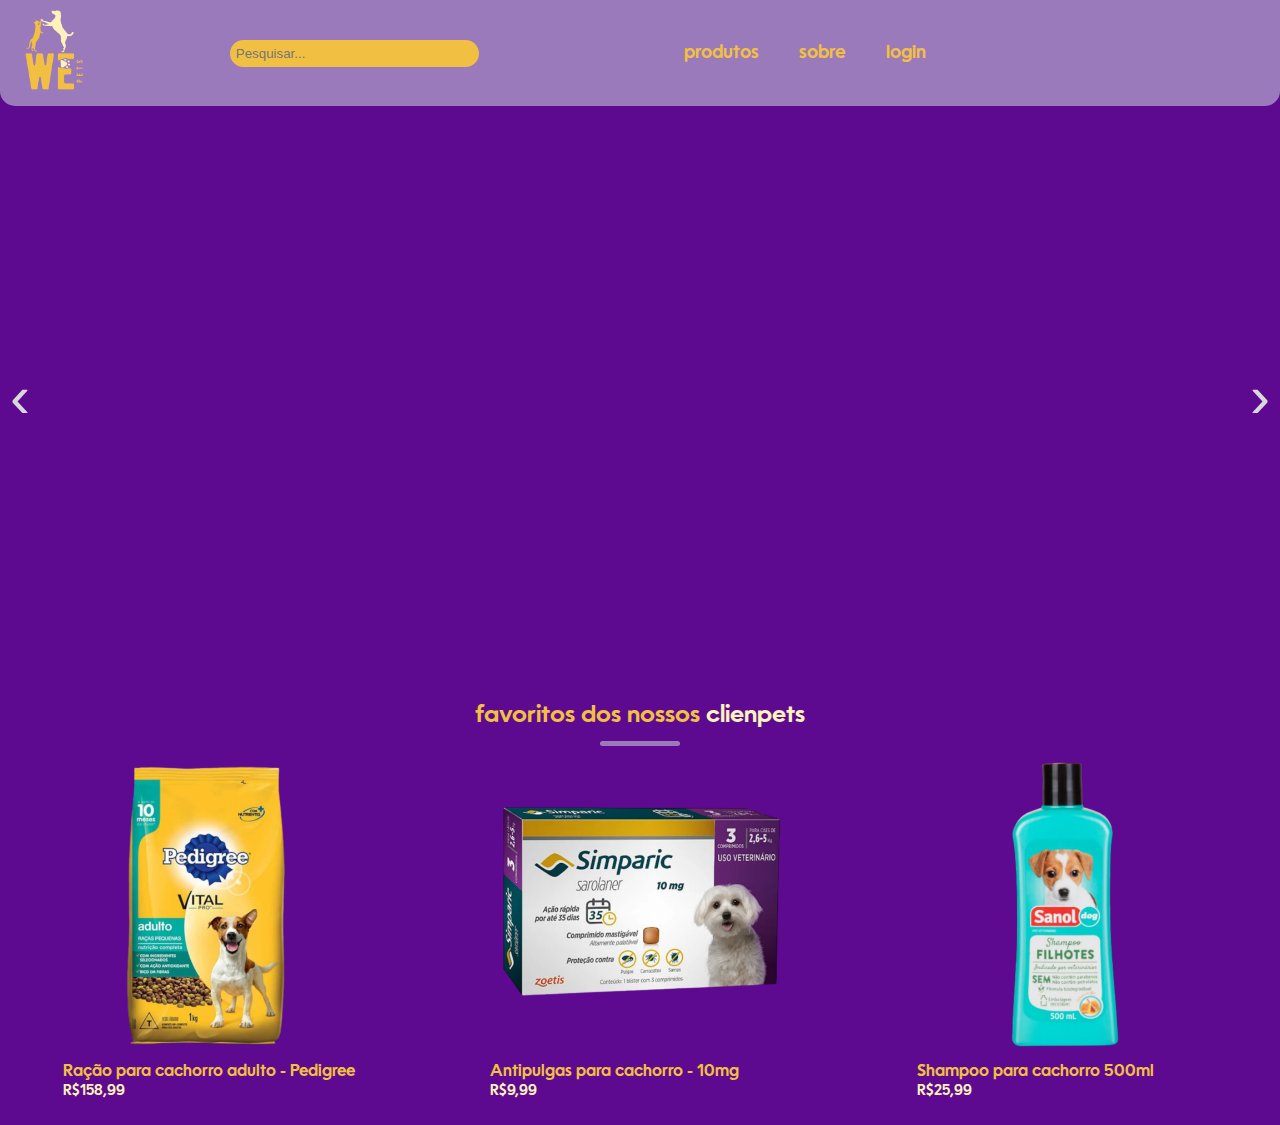
==== Index.html @ 7973c883 "atualização footer" ====
<!DOCTYPE html>
<html lang="pt-br">
<head>
    <meta charset="UTF-8">
    <meta http-equiv="X-UA-Compatible" content="IE=edge">
    <meta name="viewport" content="width=device-width, initial-scale=1.0">
    <title>wepets | página inicial</title>
    <link rel="stylesheet" href="header.css">
    <link rel="stylesheet" href="style.css">
    <!-- Link para a lupa -->
  <script src="https://code.iconify.design/3/3.1.0/iconify.min.js"></script>
    <link rel="shortcut icon" href="images/logo we.png" type="image/x-icon">
    <script src="https://code.iconify.design/3/3.1.0/iconify.min.js"></script>
    <script src="https://code.iconify.design/iconify-icon/1.0.7/iconify-icon.min.js"></script>

    <link rel="preconnect" href="https://fonts.gstatic.com">
<link href="https://fonts.googleapis.com/css2?family=Poppins:wght@300&display=swap" rel="stylesheet">
<script src="https://code.iconify.design/3/3.1.0/iconify.min.js"></script>
</head>
<body>
<!-- header -->
<header>
  <div class="logo">
    <a href="index.html">
      <img src="sprint/logomarca.png" alt="logo">
    </a>
  </div>
  <div class="search">
    <input type="text" placeholder="Pesquisar...">
    <span class="iconify" data-icon="iconamoon:search-bold" style="color: white;" data-width="22"></span>
  </div>

  <nav>
    <ul id="MenuItems">
      <li><a href="isabelle.html">produtos</a></li>
      <li><a href="sobre.html">sobre</a></li>
      <li><a href="Login.html">login</a></li>
    </ul>
  </nav>
  
  <div class="login">
    <a href=""><span class="iconify" data-icon="gridicons:user" style="color: #f1c043;" data-width="42"></span></a>
    <a href=""><span class="iconify" data-icon="mdi:cart-outline" style="color: #f1c043;" data-width="42"></span></a>
  </div>
  <div class="carrinho">
  </div>

</header>

<main>
<div class="small-container"> <br> <br>

<!-- carrossel -->
<div class="slider">
    <div class="slides-container">
        <div class="slide">
        <img src="images/Banner frete grátis .png" alt="Imagem 1">
        </div>
        <div class="slide">
        <img src="images/banho e tosa2.png" alt="Imagem 2">
        </div>
        <div class="slide">
        <img src="images/73962.jpg" alt="Imagem 3">
        </div>
    </div>
      
    <div class="controls">
        <button class="prev-button">&#8249;</button>
        <button class="next-button">&#8250;</button>
    </div>
</div> <br>

<!-- produtos -->

<h2 class="title">favoritos dos nossos <span>clienpets</span></h2>

<div class="small-container">
<div class="row">
    <div class="col-4">
        <a href="grazy.html"><img src="images/ração.png" alt=""></a>
        <h4></a> Ração para cachorro adulto - Pedigree</h4>
    <p>R$158,99</p>
    </div>
    <div class="col-4">
        <img src="images/antipulgas.png" alt="">
        <h4>Antipulgas para cachorro - 10mg</h4>
        <p>R$9,99</p>
    </div>
    <div class="col-4">
        <img class="shampoo" src="images/shampoo.png" alt="">
        <h4>Shampoo para cachorro 500ml</h4>
        <p>R$25,99</p>
    </div>
</div>
</div>

<!-- footer -->
<!-- <footer>
  <div class="main-content">
    <div class="left box">
      <h2> Sobre nós</h2>
      <div class="content">
        <p>Somos uma empresa que trabalha com o melhor para seu pet!</p>

           <div class="icon">
      <img src="images/logomarca.png" alt="">

          <a href="instagram.com"><span class="iconify" data-icon="logos:instagram-icon" style="color: black;" data-width="40"></span></a>
          <a href=""><span class="iconify" data-icon="bxl:facebook-circle" style="color: black;" data-width="40"></span></a>
          </div>
        
      </div>
    </div> 
    <div class="center box">
      <h2>Endereço</h2>
      <div class="content">
        <div class="place">
                      <span class="iconify" data-icon="streamline:travel-map-location-pin-navigation-map-maps-pin-gps-location" style="color: black;" data-width="20"></span>
          <span class="text">Av. Santos Dumont, 300</span>
                      
        </div>

        <div class="phone">
                      <span class="iconify" data-icon="gridicons:phone" style="color: black;" data-width="20"></span>
          <span class="text">+55 11 4002-8922</span>
        </div>

        <div class="email">
                      <span class="iconify" data-icon="mdi:gmail" style="color: black;" data-width="20"></span>
          <span class="text">WePetz@Gmail.com</span>
        </div>
      </div>
    </div>
    <div class="right box">
      <h2>Contato</h2>
      <div class="content">
        <form action="#">
          <div class="email">
            <div class="text">Email *</div>
            <input type="email" required>
          </div>
          <div class="msg">
            <div class="text">Mensagem *</div>
            <textarea rows="2" cols="25" required></textarea>
          </div>
          <div class="btn">
            <button type="submit">Enviar</button>
          </div>
        </form>
      </div>
    </div>
  </div> 
  <div class="bottom">
    <div class="center">
      <span class="credit">Criado por <a href="#">wepets</a></span>
      <span class="far fa-copyright">2023 WePetz copyright</span>
    </div>
  </div>
</footer>

<script src="https://kit.fontawesome.com/a076d05399.js"></script> -->
      
<script src="teste.js"></script>
    
</body>
</html>
---- header.css ----
@font-face {
  font-family:'Oceanwide';
  src: url('fonts/California Type Foundry - Oceanwide-Semibold.ttf') format('truetype'), url('fonts/California Type Foundry - Oceanwide-Semibold.otf') format('opentype');
  font-weight: normal;
  font-style: normal;
}
@font-face {
  font-family:'Oceanwide2';
  src: url('fonts/California Type Foundry - Oceanwide-SemiboldOblique.ttf') format('truetype'), url('fonts/California Type Foundry - Oceanwide-SemiboldOblique.otf') format('opentype');
  font-weight: normal;
  font-style: normal;
}

* {
  margin: 0;
  padding: 0;
  box-sizing: border-box;
}

body {
  font-family: 'Oceanwide';

}

header {
  display: flex;
  justify-content: space-between;
  align-items: center;
  padding: 10px;
  border-bottom-right-radius: 5px;
  border-bottom-left-radius: 5px;
  background: #9B7ABB;
}

h3 {
  margin-top: 10px;
  font-size: 20px;
}

.logo img {
  width: 80px;
}

.logo a {
  display: block;
  text-decoration: none;
}

.search input {
  padding: 5px;
  border-radius: 15px;
  background-color: #F1C043;
  border: none;
}

.iconify {
  width: 60px;
}

.iconify2 {
  width: 150px;
}

#MenuItems {
  display: flex;
  padding: 0 45px;
  justify-content: space-between;
}

#MenuItems a {
  text-decoration: none;
  padding: 0 20px;
  color: #F1C043;
  font-size: 18px;
  font-weight: bolder;
  list-style: none;
}

#MenuItems a:hover {
  color: #FFF;
}

.search input:focus {
  outline: none;
}

a {
  list-style: none;
}

ol {
  counter-reset: item;
  list-style-type: none;
}

li {
  display: block;
}

.search,
input {
  padding: 5px;
  border-radius: 15px;
  background-color: #F1C043;
  border: none;
  color: #FFF !important;
}

.search {
  display: flex;
  align-items: center;
}

.iconify.iconify--gridicons:hover {
  color: #FFF !important;
}

/* Responsividade */

@media (max-width: 768px) {
  .logo img {
    width: 60px;
    padding-bottom: 20px;
  }

  header {
    flex-direction: column;
  }

  #MenuItems {
    flex-direction: column;
    align-items: center;
    margin-top: 10px;
  }

  .login {
    margin-top: 10px;
  }
}
---- style.css ----
@font-face {
  font-family:'Oceanwide';
  src: url('fonts/California Type Foundry - Oceanwide-Semibold.ttf') format('truetype'), url('fonts/California Type Foundry - Oceanwide-Semibold.otf') format('opentype');
  font-weight: normal;
  font-style: normal;
}
@font-face {
  font-family:'Oceanwide2';
  src: url('fonts/California Type Foundry - Oceanwide-SemiboldOblique.ttf') format('truetype'), url('fonts/California Type Foundry - Oceanwide-SemiboldOblique.otf') format('opentype');
  font-weight: normal;
  font-style: normal;
}

* {
  margin: 0;
  padding: 0;
  box-sizing: border-box;
}

body {
  font-family: 'Oceanwide';
  background-color: #5D0A90;
}

header {
  display: flex;
  justify-content: space-between;
  align-items: center;
  padding: 10px;
  border-bottom-right-radius: 15px;
  border-bottom-left-radius: 15px;
  background: #9B7ABB;
}

h3 {
  margin-top: 10px;
  font-size: 20px;
}

.logo img{
  width: 80px;
}

.logo a {
  display: block;
  text-decoration: none;
}

.search input {
  padding: 1px;
  border-radius: 15px;
  background-color: #F1C043;
  border: none;
}

.iconify {
  width: 60px;
}

.iconify2 {
  width: 150px;
}

#MenuItems {
  display: flex;
  padding: 0 45px;
  justify-content: space-between;
}

#MenuItems a {
  text-decoration: none;
  padding: 0 20px;
  color: #F1C043;
  font-size: 18px;
  font-weight: bolder;
  list-style: none;
}

#MenuItems a:hover {
  color: #FFF;
}

.search input:focus {
  outline: none;
}

a {
  list-style: none;
}

ol {
  counter-reset: item;
  list-style-type: none;
}

li {
  display: block;
}

.search,
input {
  padding: 5px;
  border-radius: 15px;
  background-color: #F1C043;
  border: none;
  color: #FFF !important;
}

.search {
  display: flex;
  align-items: center;
}

.iconify.iconify--gridicons:hover, .iconify.iconify--mdi:hover {
  color: #FFF !important;
}

/* Responsividade */

@media (max-width: 768px) {
  .logo img {
    width: 60px;
    padding-bottom: 20px;
  }

  header {
    flex-direction: column;
  }

  #MenuItems {
    flex-direction: column;
    align-items: center;
    margin-top: 10px;
  }

  .login {
    margin-top: 10px;
  }
  .carrinho {
    margin-top: 10px;
  }
  .carrinho a:hover {
    color: #FFF;
  }
}

.slides-container{
size: 100%;
}

.slider {
    width: 100%;
    height: 500px;
    overflow: hidden;
    position: relative;
    margin: auto;
}
  
.slide {
    width: 100%;
    height: 100%;
    position: absolute;
    opacity: 0;
    transition: opacity 1.0s ease-in-out;
}
  
.slide img {
    width: 100%;
    height: 100%;
    object-fit: cover;
}
  
.slide.active {
    opacity: 1;
}
  
.prev-button,
.next-button {
    position: absolute;
    top: 50%;
    transform: translateY(-50%);
    background: none;
    border: none;
    font-size: 60px;
    color: #d9d9d9;
    cursor: pointer;
}
  
.prev-button {
    left: 10px;
}
  
.next-button {
    right: 10px;
}

/* produtos clienpets */
.col-4 {
    flex-basis: 25%;
    padding: 10px;
    min-width: 200px;
    margin-bottom: 15px;
    transition: transform 0.5s;
}
.col-4 img{
    width: 100%;

}

a {
    font-family: 'Oceanwide';
    text-decoration: none;
    color: #FFF2BC;
  }
  p {
    font-family: 'Oceanwide';
    color: #FFF2BC;
  }

.col-4:hover {
  transform: translateY(-5px);
}
.col-4 p {
  font-size: 14px;

}

.row {
  display: flex;
  align-items: center;
  flex-wrap: wrap;
  justify-content: space-around;
}

.title {
    font-family: 'Oceanwide';
    text-align: center;
    margin-top: 20px;
    position: relative;
    line-height: 60px;
    color: #F1C043;
}
  
.title::after {
    content: '';
    background: #9B7ABB;
    width: 80px;
    height: 5px;
    border-radius: 5px;
    position: absolute;
    bottom: 0;
    left: 50%;
    transform: translateX(-50%);
}


h4 {
    font-family: 'Oceanwide';
    color: #F1C043;
    font-weight: normal;
}

span{
    color: #FFF2BC;
}

/* footer */
/* footer{
  position: relative;
  bottom: 0px;
  width: 100%;
  background: #9b7abb;
}

img{
  height: 120px;
  width: 120px;
  margin-top: 40px;
  margin: 10px;
}
.icon-fb {

  align-items: center;
  display: flex;
  padding-top: -10px;
}

.main-content{
  display: flex;
}
.main-content .box{
  flex-basis: 50%;
  padding: 10px 20px;
}
.box h2{
  font-size: 18px;
  font-weight: 600;
  text-transform: uppercase;
  color: #FFF;
}
.box .content{
  margin: 20px 0 0 0;
  position: relative;
}
.box .content:after{
  position: absolute;
  content: '';
  width: 15%;
  height: 2px;
  background: #f1c043;
  top: -10px;
}
.box .content:before{
  position: absolute;
  content: '';
  height: 2px;
  width: 100%;
  background:#f1c043;
  top: -10px;
}
.left .content .social{
  margin: 20px 0 0 0;
}
.left .content .social a{
  padding: 0 2px;
}
.left .content .social a span{
  width: 40px;
  height: 40px;
  background: #f1c043;
  text-align: center;
  line-height: 40px;
  border-radius: 5px;
  font-size: 18px;
  transition: 0.3s;
}
.left .content .social a span:hover{
  background: #f1c043;
}
.left .content p{
  text-align: justify;
  color: #FFF;
}
.center .content .fas{
  font-size: 23px;
  background: #f1c043;
  width: 45px;
  height: 45px ;
  line-height: 45px;
  text-align: center;
  border-radius: 50%;
  transition: 0.3s;
  cursor: pointer;
}
.center .content .fas:hover{
  background: #f1c043;
}
.center .content .text{
  font-size: 17px;
  font-weight: 500;
  padding-left: 10px;
  color: #FFF;
}
.center .content .phone{
  margin: 10px 0;
}
.center .content .msg{
  margin-top: 10px;
}
.right form input, .right form textarea{
  width: 100%;
  font-size: 17px;
  background: #efe7e7;
  padding-left: 10px;
  border: 1px solid #fff7f7;
}
.right form input{
  height: 35px;
}
.right form input:focus,
.right form textarea:focus{
  outline-color: #efb116;
}
.right form .text{
  font-size: 17px;
  margin-bottom: 2px;
  color: #FFF;
}
.right form .btn{
  margin-top: 10px;
}
.right form .btn button{
  height: 40px;
  width: 100%;
  background: #f1c043;
  font-size: 17px;
  font-weight: 500;
  cursor: pointer;
  transition: .3s;
}
.right form .btn button:hover{
  background: #efb116;
}
.bottom .center{
  padding: 5px;
  font-size: 15px;
  background: #9b7abb;;
  text-align: center;
}
.bottom .center span{
  color: #f1c043;
}
.bottom .center a{
  color: #efb116;
  text-decoration: none;
}
@media screen and (max-width: 90px){
  footer{
      position: fixed;
      bottom: 0px;
  }
  .main-content{
      flex-wrap: wrap;
      flex-direction: column;
  }
  .main-content .box{
      margin: 5px 0;
  }
} */
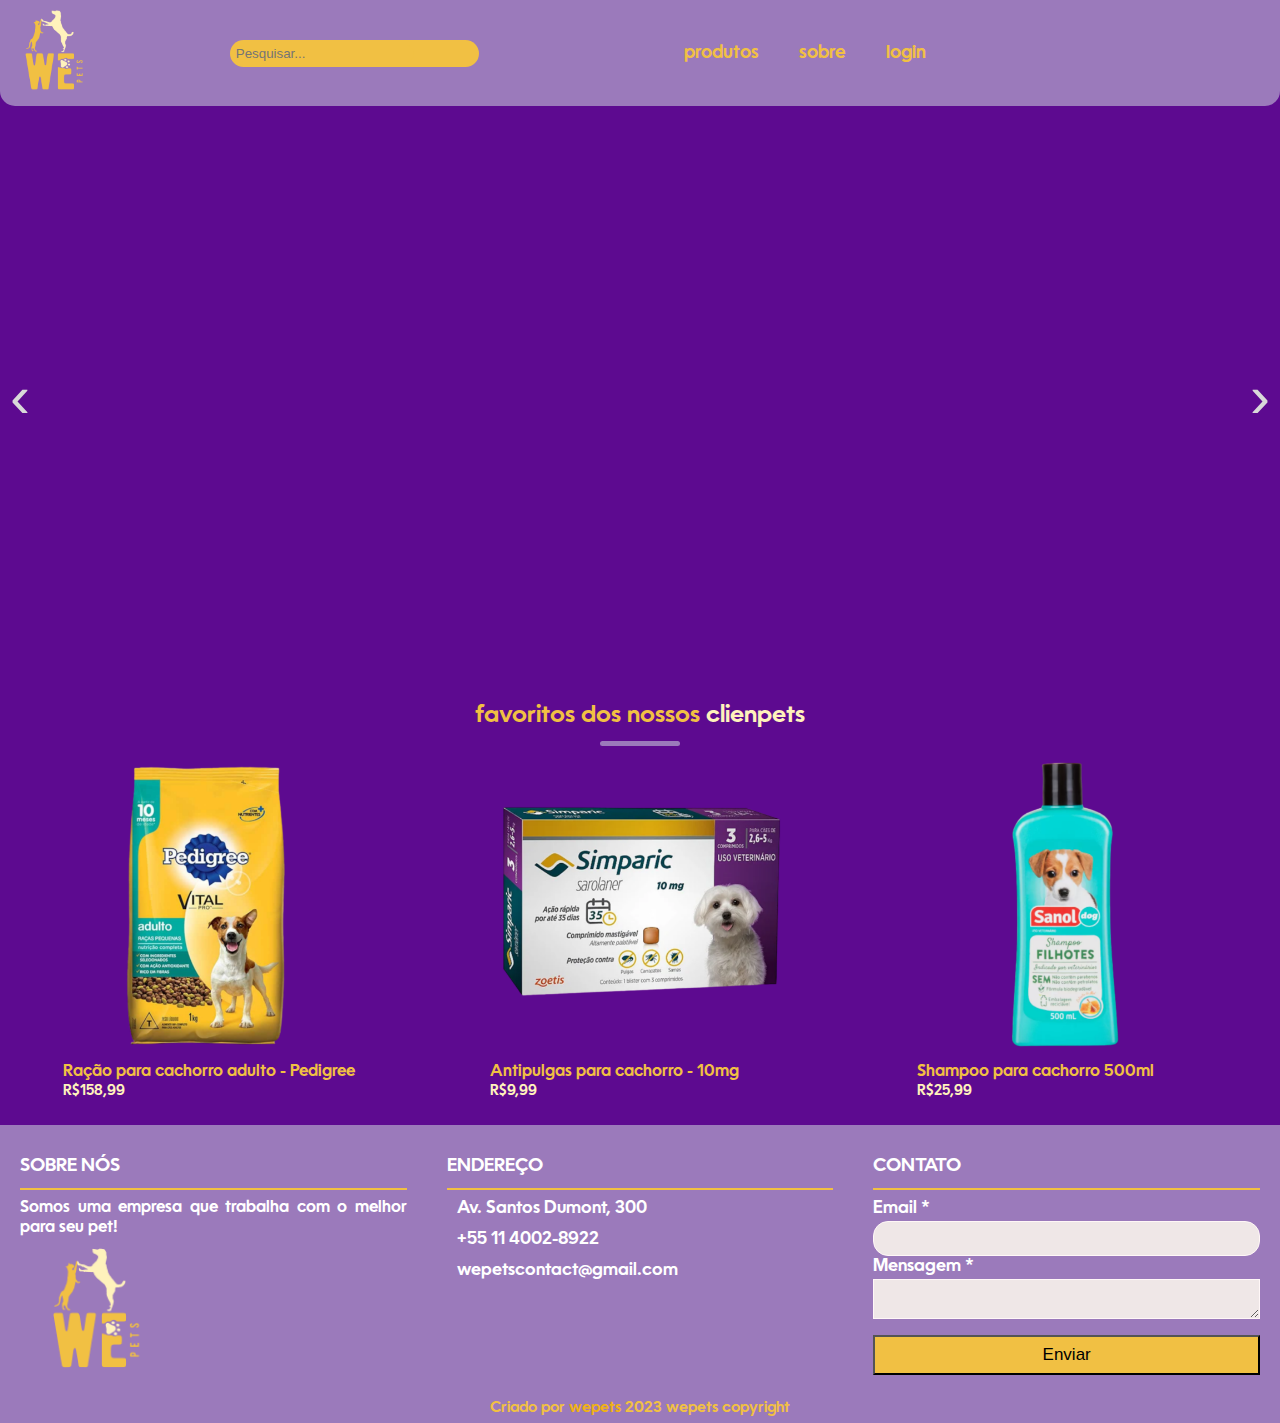
==== commit 9388609e: "corrigindo erro da imagem e footer" ====
--- a/Index.html
+++ b/Index.html
@@ -95,7 +95,7 @@
 </div>
 
 <!-- footer -->
-<!-- <footer>
+<footer>
   <div class="main-content">
     <div class="left box">
       <h2> Sobre nós</h2>
@@ -103,7 +103,7 @@
         <p>Somos uma empresa que trabalha com o melhor para seu pet!</p>
 
            <div class="icon">
-      <img src="images/logomarca.png" alt="">
+      <img src="images/logomarca.png" alt="" class="footerimg">
 
           <a href="instagram.com"><span class="iconify" data-icon="logos:instagram-icon" style="color: black;" data-width="40"></span></a>
           <a href=""><span class="iconify" data-icon="bxl:facebook-circle" style="color: black;" data-width="40"></span></a>
@@ -127,7 +127,7 @@
 
         <div class="email">
                       <span class="iconify" data-icon="mdi:gmail" style="color: black;" data-width="20"></span>
-          <span class="text">WePetz@Gmail.com</span>
+          <span class="text">wepetscontact@gmail.com</span>
         </div>
       </div>
     </div>
@@ -153,12 +153,12 @@
   <div class="bottom">
     <div class="center">
       <span class="credit">Criado por <a href="#">wepets</a></span>
-      <span class="far fa-copyright">2023 WePetz copyright</span>
+      <span class="far fa-copyright">2023 wepets copyright</span>
     </div>
   </div>
 </footer>
 
-<script src="https://kit.fontawesome.com/a076d05399.js"></script> -->
+<script src="https://kit.fontawesome.com/a076d05399.js"></script>
       
 <script src="teste.js"></script>
     
--- a/style.css
+++ b/style.css
@@ -265,14 +265,14 @@
 }
 
 /* footer */
-/* footer{
+footer{
   position: relative;
   bottom: 0px;
   width: 100%;
   background: #9b7abb;
 }
 
-img{
+.footerimg{
   height: 120px;
   width: 120px;
   margin-top: 40px;
@@ -297,10 +297,12 @@
   font-weight: 600;
   text-transform: uppercase;
   color: #FFF;
+  margin-top: 20px
 }
 .box .content{
   margin: 20px 0 0 0;
   position: relative;
+  margin-top: 20px
 }
 .box .content:after{
   position: absolute;
@@ -309,6 +311,7 @@
   height: 2px;
   background: #f1c043;
   top: -10px;
+  /* margin-top: 20px */
 }
 .box .content:before{
   position: absolute;
@@ -317,6 +320,7 @@
   width: 100%;
   background:#f1c043;
   top: -10px;
+  /* margin-top: 20px */
 }
 .left .content .social{
   margin: 20px 0 0 0;
@@ -426,4 +430,4 @@
   .main-content .box{
       margin: 5px 0;
   }
-} */+}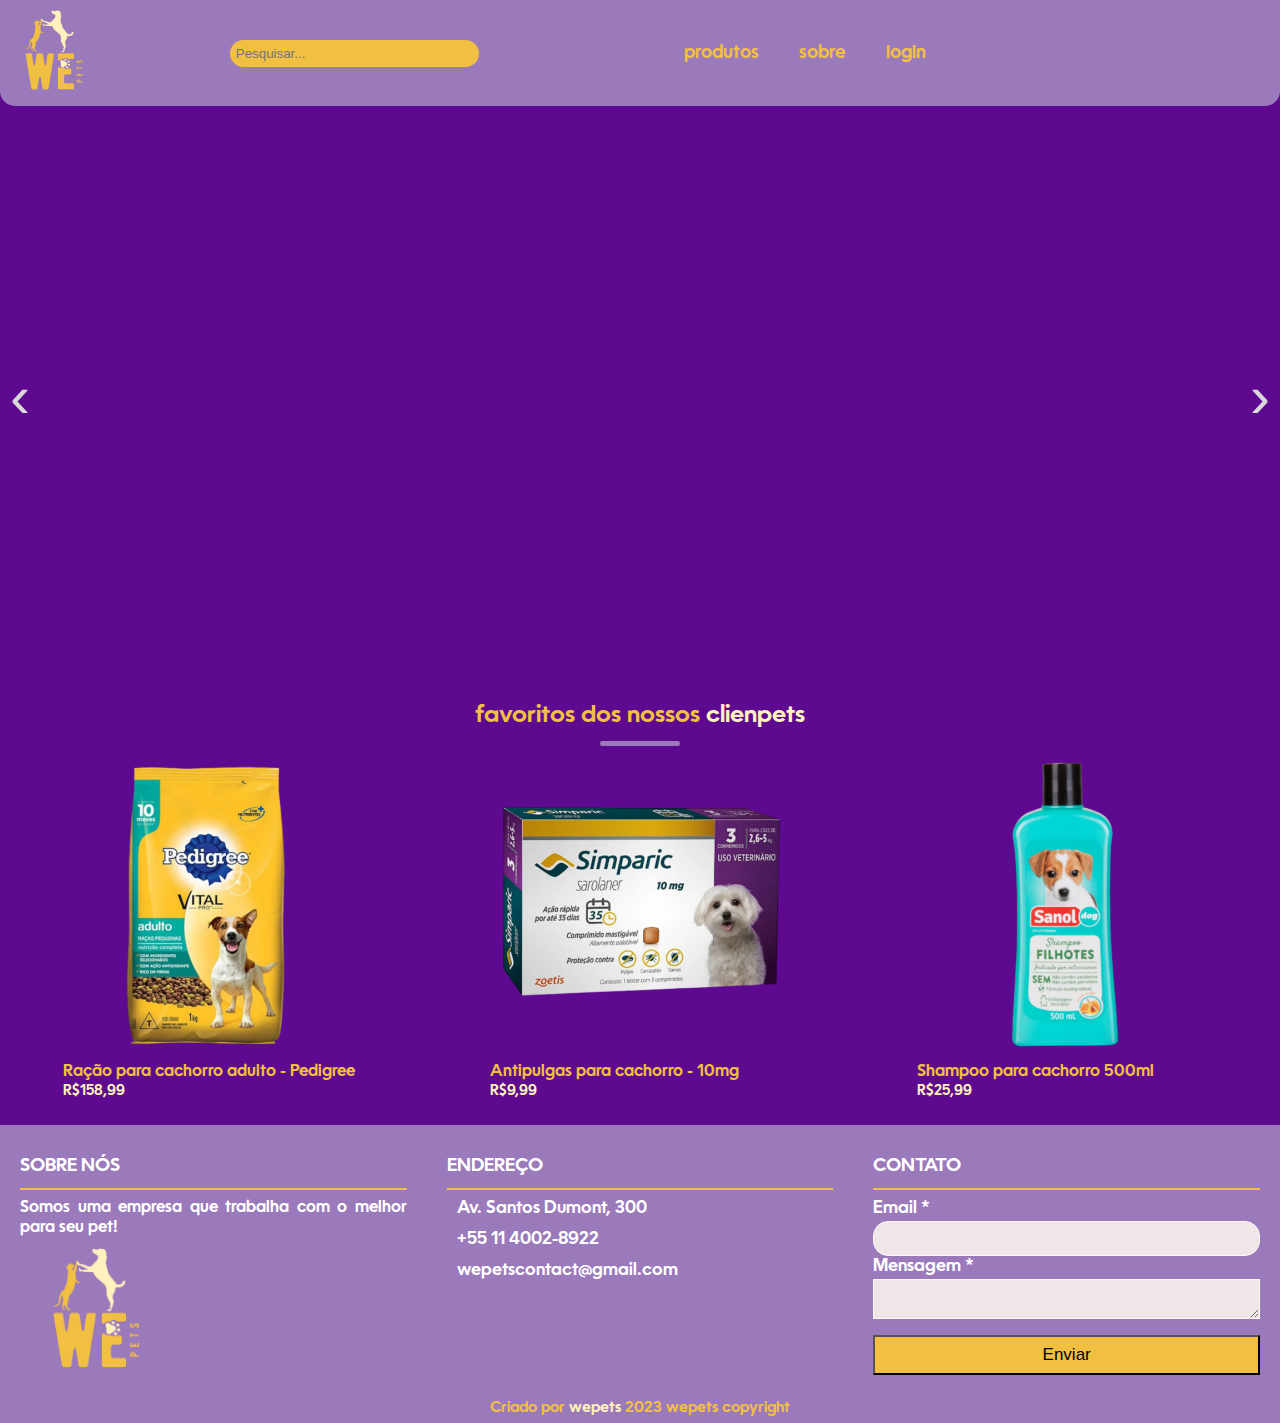
==== commit aa7a8993: "footer" ====
--- a/Index.html
+++ b/Index.html
@@ -152,7 +152,7 @@
   </div> 
   <div class="bottom">
     <div class="center">
-      <span class="credit">Criado por <a href="#">wepets</a></span>
+      <span class="credit">Criado por <a href="index.html">wepets</a></span>
       <span class="far fa-copyright">2023 wepets copyright</span>
     </div>
   </div>
--- a/style.css
+++ b/style.css
@@ -415,7 +415,7 @@
   color: #f1c043;
 }
 .bottom .center a{
-  color: #efb116;
+  color: #FFF2BC;
   text-decoration: none;
 }
 @media screen and (max-width: 90px){
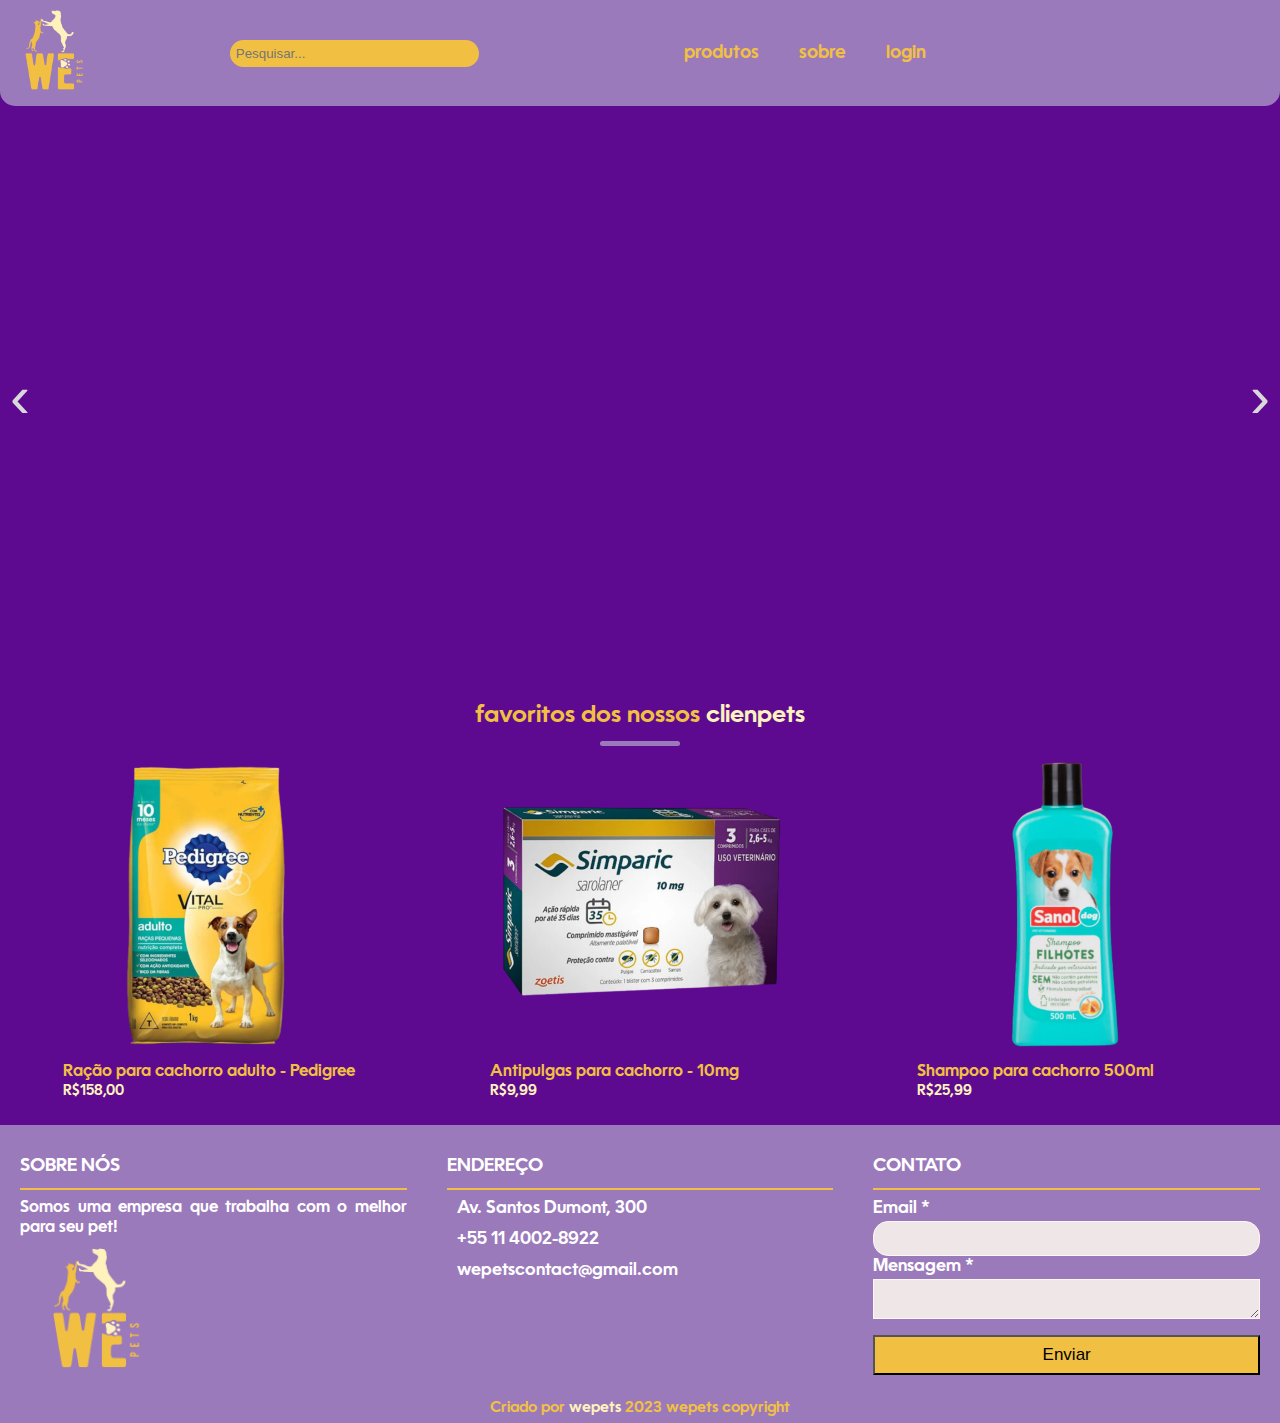
==== commit 70e1a688: "." ====
--- a/Index.html
+++ b/Index.html
@@ -79,7 +79,7 @@
     <div class="col-4">
         <a href="grazy.html"><img src="images/ração.png" alt=""></a>
         <h4></a> Ração para cachorro adulto - Pedigree</h4>
-    <p>R$158,99</p>
+    <p>R$158,00</p>
     </div>
     <div class="col-4">
         <img src="images/antipulgas.png" alt="">
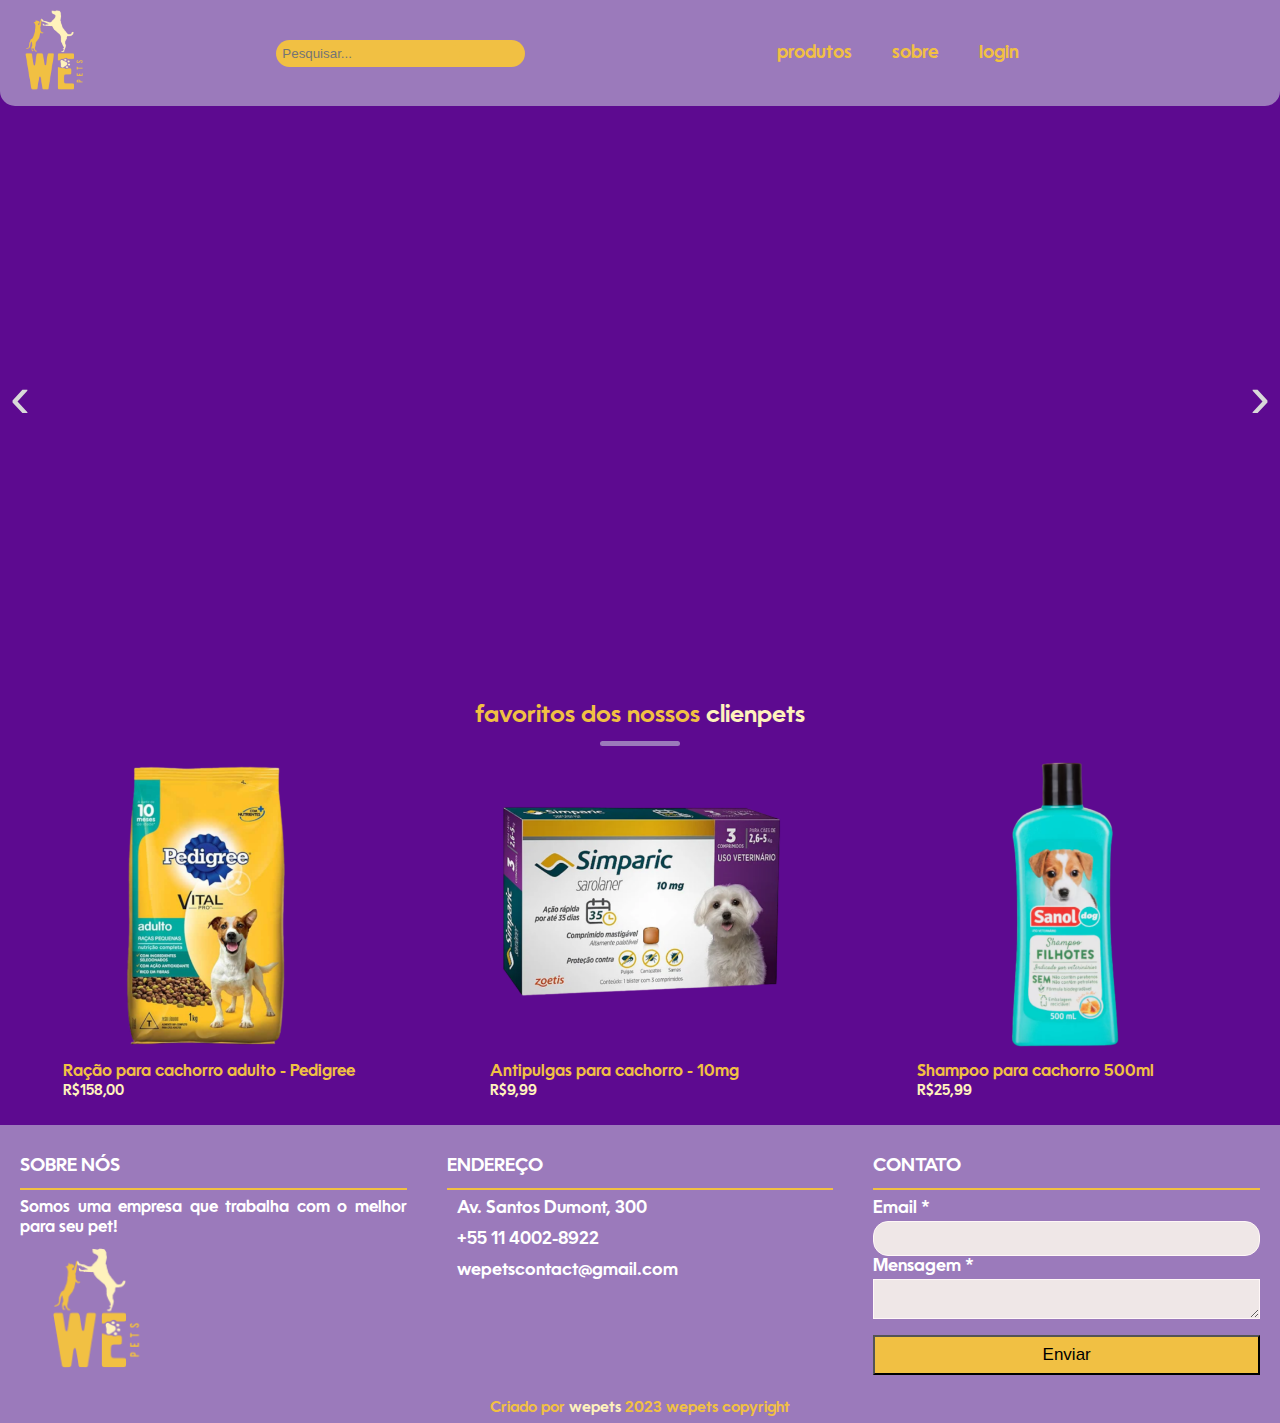
==== commit 75bda5b6: "correção do header e produtos" ====
--- a/Index.html
+++ b/Index.html
@@ -37,14 +37,10 @@
       <li><a href="Login.html">login</a></li>
     </ul>
   </nav>
-  
   <div class="login">
-    <a href=""><span class="iconify" data-icon="gridicons:user" style="color: #f1c043;" data-width="42"></span></a>
-    <a href=""><span class="iconify" data-icon="mdi:cart-outline" style="color: #f1c043;" data-width="42"></span></a>
+    <a href="Login.html"><span class="iconify" data-icon="gridicons:user" style="color: #f1c043;" data-width="42"></span></a>
+    <a href="carrinho.html"><span class="iconify" data-icon="mdi:cart-outline" style="color: #f1c043;" data-width="42"></span></a>
   </div>
-  <div class="carrinho">
-  </div>
-
 </header>
 
 <main>
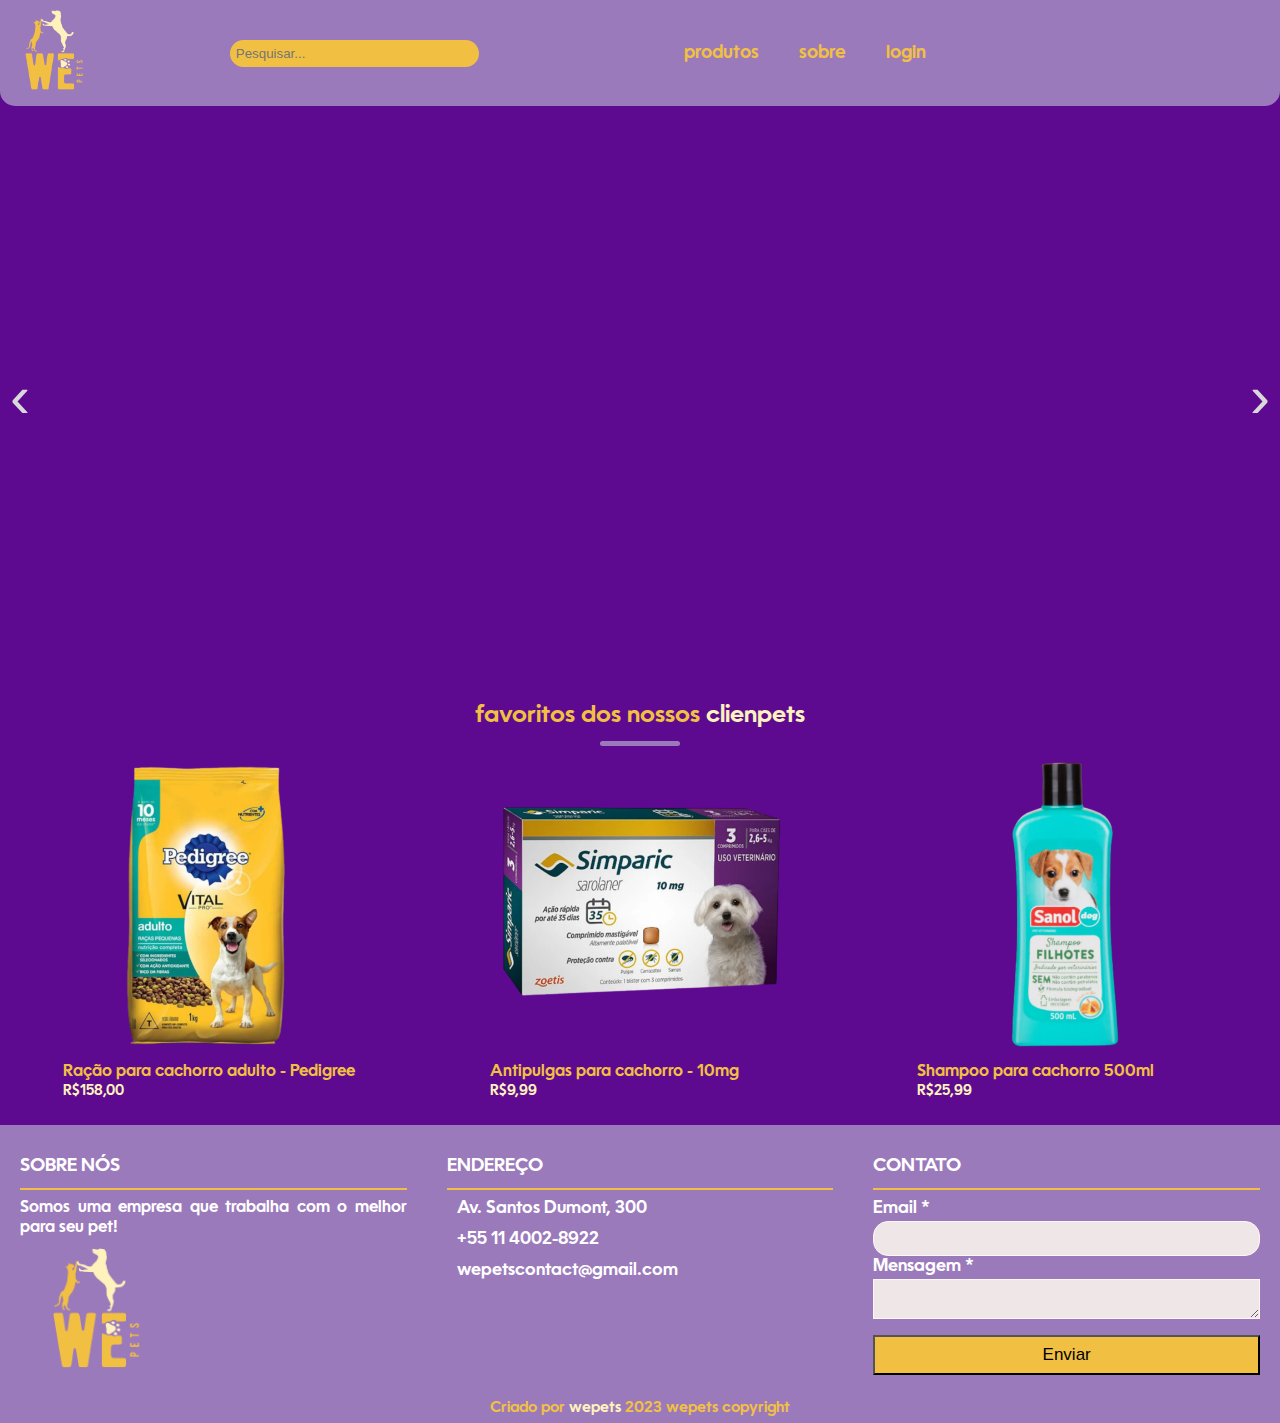
==== commit e8fdd638: "link no header home e sobre" ====
--- a/Index.html
+++ b/Index.html
@@ -37,10 +37,14 @@
       <li><a href="Login.html">login</a></li>
     </ul>
   </nav>
+  
   <div class="login">
-    <a href="Login.html"><span class="iconify" data-icon="gridicons:user" style="color: #f1c043;" data-width="42"></span></a>
+    <a href="sobre.html"><span class="iconify" data-icon="gridicons:user" style="color: #f1c043;" data-width="42"></span></a>
     <a href="carrinho.html"><span class="iconify" data-icon="mdi:cart-outline" style="color: #f1c043;" data-width="42"></span></a>
   </div>
+  <div class="carrinho">
+  </div>
+
 </header>
 
 <main>
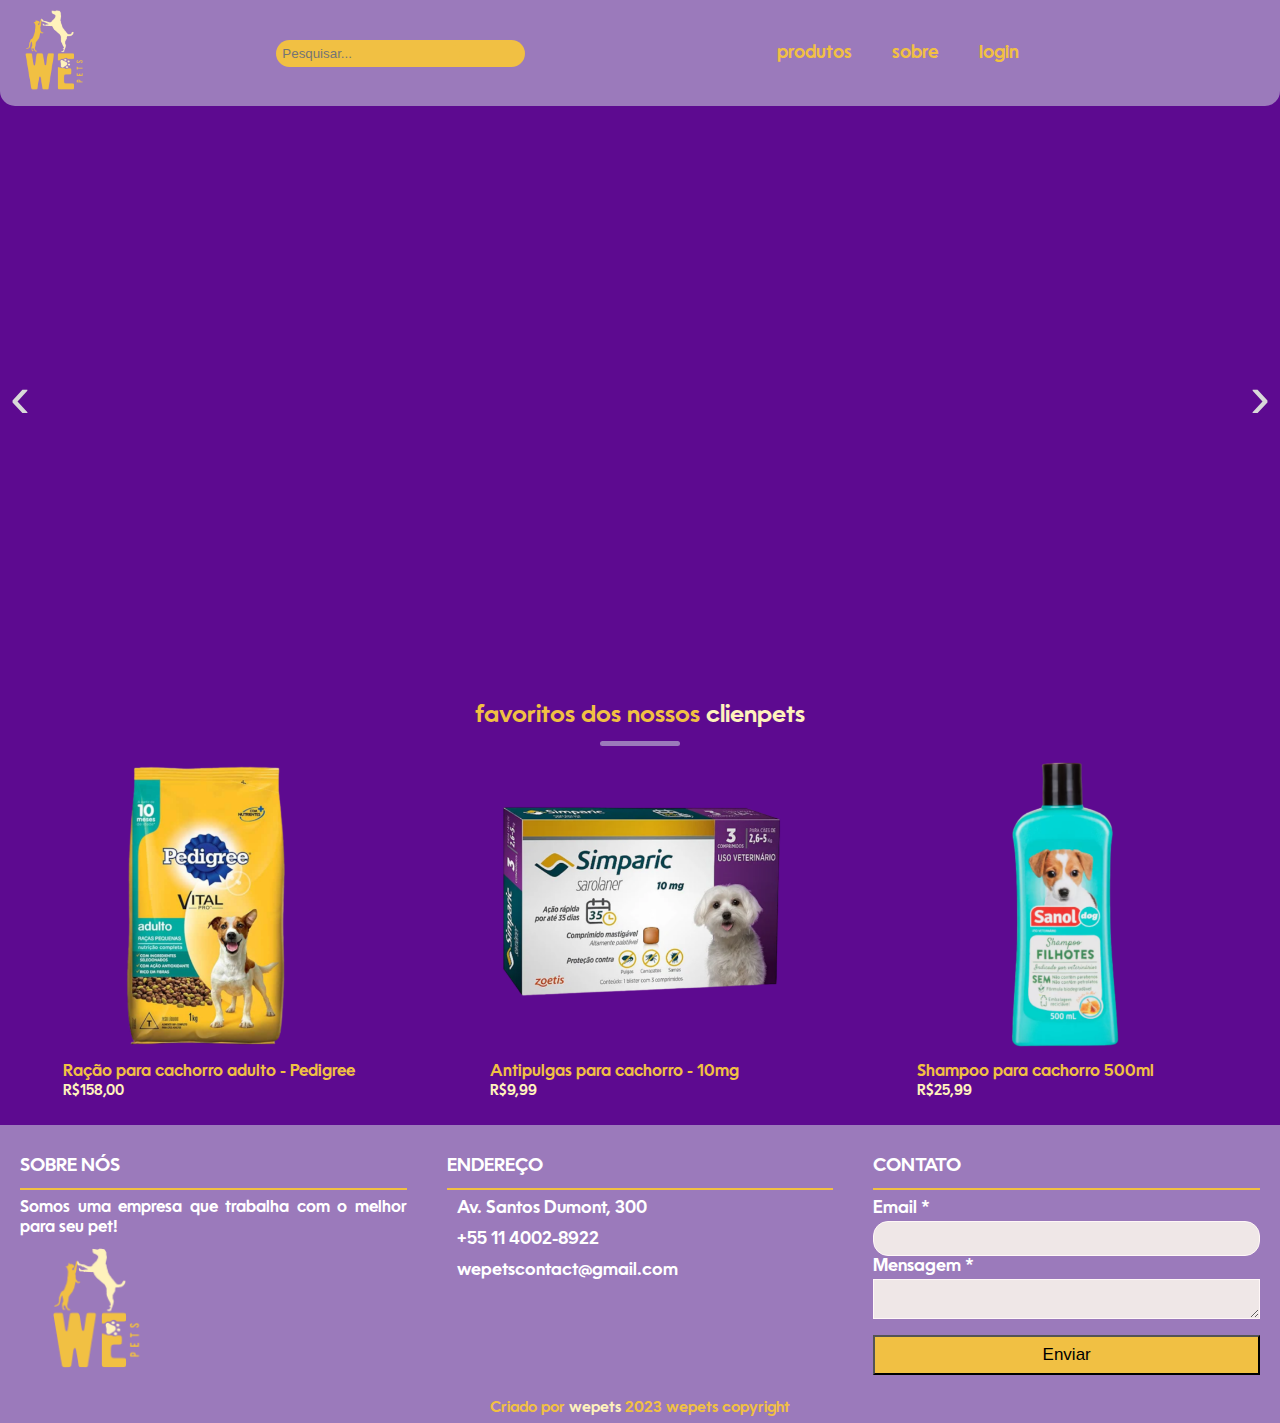
==== commit fbd418eb: "Merge branch 'main' of https://github.com/kauezzzz/wepets" ====
--- a/Index.html
+++ b/Index.html
@@ -37,14 +37,10 @@
       <li><a href="Login.html">login</a></li>
     </ul>
   </nav>
-  
   <div class="login">
-    <a href="sobre.html"><span class="iconify" data-icon="gridicons:user" style="color: #f1c043;" data-width="42"></span></a>
+    <a href="Login.html"><span class="iconify" data-icon="gridicons:user" style="color: #f1c043;" data-width="42"></span></a>
     <a href="carrinho.html"><span class="iconify" data-icon="mdi:cart-outline" style="color: #f1c043;" data-width="42"></span></a>
   </div>
-  <div class="carrinho">
-  </div>
-
 </header>
 
 <main>
